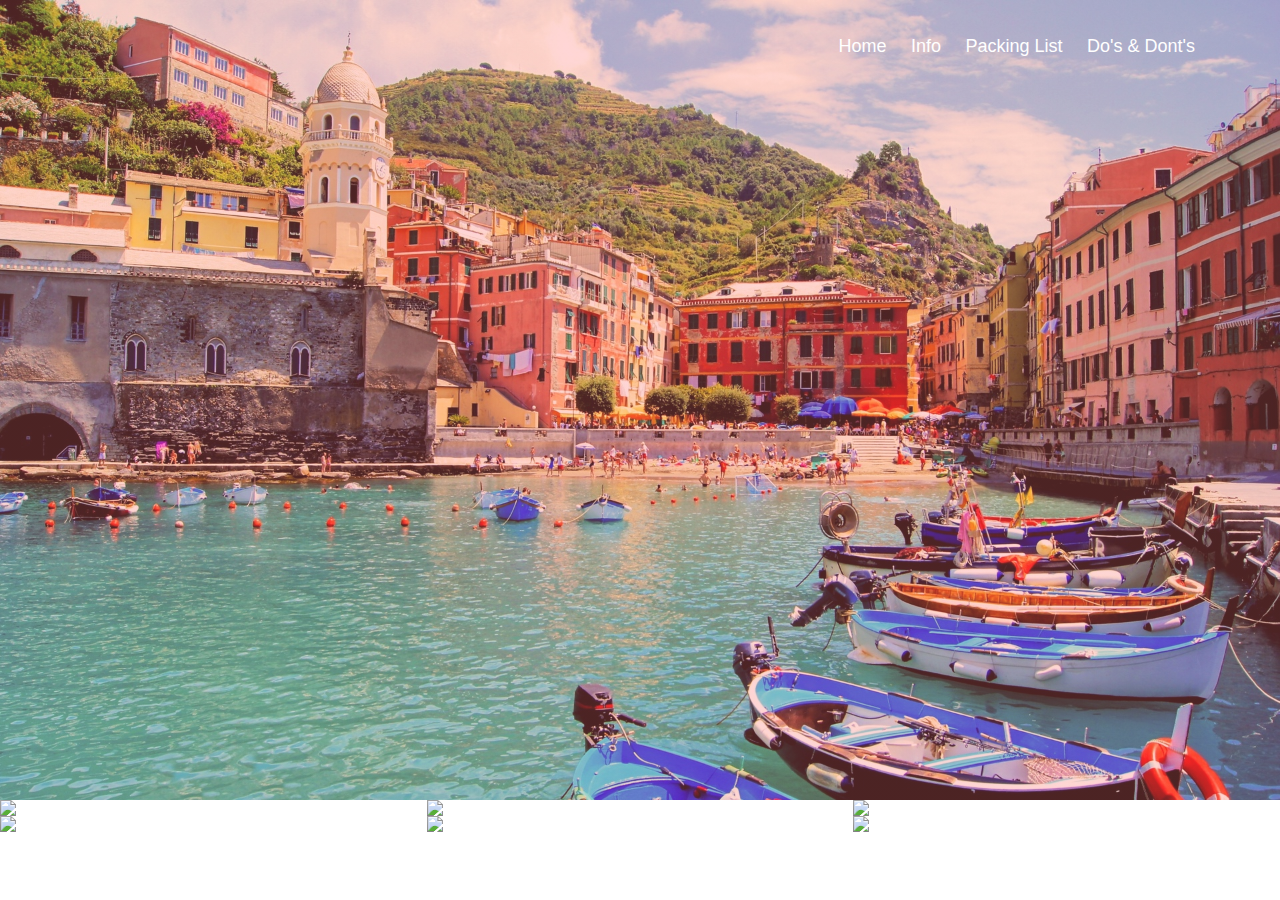
==== cinque.html @ adb58b80 "aaaaaa photo sizes suck" ====
<!DOCTYPE html>
<html lang="en">
  <head>
    <meta charset="utf-8">
    <meta name="viewport" content="width=device-width, initial-scale=1">
    <title>italy 2k19</title>
    <link href="https://fonts.googleapis.com/css?family=Poppins" rel="stylesheet"> 
    <link rel="stylesheet" href="css/styles-merged.css">
    <link rel="stylesheet" href="css/style.min.css">
    <link rel="stylesheet" href="css/custom.css">
  </head>
  <body>
  <body>

  <header role="banner" class="probootstrap-header">
    <div class="container-fluid">
        
        <a href="#" class="probootstrap-burger-menu visible-xs" ><i>Menu</i></a>
        <nav role="navigation" class="probootstrap-nav hidden-xs">
          <ul class="probootstrap-main-nav">
            <li><a href="index.html">Home</a></li>
            <li><a href="info.html" target="_blank">Info</a></li>
            <li><a href="packing.html" target="_blank">Packing List</a></li>
            <li><a href="#dodont">Do's & Dont's</a></li>
          </ul>
        </nav>
    </div>
  </header>

  <section class="probootstrap-intro" style="background-image: url(img/cinque/cinque.jpg);" data-stellar-background-ratio="0.5">
    <div class="container-fluid">
      <div class="row">
        <div class="col-md-7 probootstrap-intro-text">
          <h1 class="probootstrap-animate">CINQUE TERRE</h1>
          <div class="probootstrap-subtitle probootstrap-animate">
            <h2>A lovely and colorful collection of five seaside towns Spend 1 - 2 days here!</h2>
          
      </div>
    </div>

  </section>
  <section id="next-section">
    <div class="container-fluid">
      <div class="row probootstrap-gutter0">
        <div class="col-md-4 col-sm-6">
          <a href="" class="probootstrap-hover-overlay">
            <img src="img/cinque/sanmarco.jpg"  class="img-responsive">
            <div class="probootstrap-text-overlay">
              <h3>Piazza San Marco</h3>
            </div>
          </a>
        </div>

        <div class="col-md-4 col-sm-6">
          <a href="" class="probootstrap-hover-overlay">
            <img src="img/cinque/mark.jpg"  class="img-responsive">
            <div class="probootstrap-text-overlay">
              <h3>St. Mark's Basilica</h3>
            </div>
          </a>
        </div>

         <div class="col-md-4 col-sm-6">
          <a href="" class="probootstrap-hover-overlay">
            <img src="img/cinque/burano.jpg"  class="img-responsive">
            <div class="probootstrap-text-overlay">
              <h3>Burano & Murano</h3>  
            </div>
          </a>
        </div>

        <div class="col-md-4 col-sm-6">
          <a href="" class="probootstrap-hover-overlay">
            <img src="img/cinque/grandcanal.jpg"  class="img-responsive">
            <div class="probootstrap-text-overlay">
              <h3>Grand Canal</h3>
            </div>
          </a>
        </div>

          <div class="col-md-4 col-sm-6">
          <a href="" class="probootstrap-hover-overlay">
            <img src="img/cinque/grandcanal.jpg"  class="img-responsive">
            <div class="probootstrap-text-overlay">
              <h3>Grand Canal</h3>
            </div>
          </a>
        </div>

        <div class="col-md-4 col-sm-6">
          <a href="" class="probootstrap-hover-overlay">
            <img src="img/cinque/doge.jpg"  class="img-responsive">
            <div class="probootstrap-text-overlay">
              <h3>Doge's Palace</h3>   
            </div>
          </a>
        </div>


              
<!--             </div>
          </a>
        </div>
        <div class="col-md-4 col-sm-6">
          <a href="" class="probootstrap-hover-overlay">
            <img src="img/cinque/trevi.jpg"  class="img-responsive">
            <div class="probootstrap-text-overlay">
              <h3>Trevi Fountain</h3>
              
            </div>
          </a>
        </div> -->
<!-- 
        <div class="col-md-4 col-sm-6">
          <a href="" class="probootstrap-hover-overlay">
            <img src="img/cinque/vatican.jpg"  class="img-responsive">
            <div class="probootstrap-text-overlay">
              <h3>Vatican</h3>
 
              
            </div>
          </a>
        </div> -->

      </div>
    </div>
  </section>




  <script src="js/scripts.min.js"></script>
  <script src="js/main.min.js"></script>
  <script src="js/custom.js"></script>

  </body>
</html>
---- css/style.min.css ----
/*!==============================
 * Theme Name: Format
 * Theme URL: https://probootstrap.com/format-free-website-template-using-bootstrap-for-portfolio
 * Author: ProBootstrap.com
 * Author URL: https://probootstrap.com
 * License: Released for free under the Creative Commons Attribution 3.0 license (probootstrap.com/license)
 */@font-face{font-family:poppins;format("embedded-opentype"),url(../fonts/icomoon/icomoon.ttf?1z9v6x) format("truetype"),url(../fonts/icomoon/icomoon.woff?1z9v6x) format("woff"),url(../fonts/icomoon/icomoon.svg?1z9v6x#icomoon) format("svg");font-weight:400;font-style:normal}html{overflow-x:hidden;font-size:1em}body{background:#fff;font-size:16px;font-weight:300;font-family:Rubik,sans-serif;line-height:1.8;color:#7e8890}::selection{background:#000;color:#fff}::-moz-selection{background:#000;color:#fff}.heading-with-icon,.probootstrap-product-tour h5,h1,h2,h3,h4{color:#374252;font-family:Rubik,sans-serif;margin:1.414em 0 .5em;font-weight:inherit;line-height:1.2}h1{margin-top:0;font-size:1.602em}.heading-with-icon,h2{font-size:1.424em}h3{font-size:1.266em}.probootstrap-product-tour h5,h4{font-size:1.125em}.font_small,small{font-size:.889em}ol,p,ul{margin-bottom:1.3em}a{-webkit-transition:.3s all;transition:.3s all;color:#ff7676}a:active,a:focus,a:hover{color:#000;text-decoration:none}.probootstrap-header{padding-top:30px;width:100%;z-index:4;position:absolute}.probootstrap-feature-first{position:relative;background:#ecedee}.probootstrap-logo{float:left;color:#fff;padding-left:60px;font-size:20px;display:block;text-transform:uppercase;font-weight:500}.probootstrap-logo:active,.probootstrap-logo:focus,.probootstrap-logo:hover{color:#fff}@media screen and (max-width:768px){.probootstrap-logo{padding-left:0}}.probootstrap-nav{padding-right:60px;float:right}.probootstrap-mobile-menu-active .probootstrap-nav{position:fixed;display:block!important;overflow-y:auto;top:0;right:0;bottom:0;z-index:9991100;height:100vh;width:300px;background:#000;padding:40px;-webkit-transition:.3s all ease-out;transition:.3s all ease-out;-webkit-transform:translateX(300px);transform:translateX(300px)}.probootstrap-mobile-menu-active .probootstrap-nav .extra-text{display:block;float:left;clear:both;margin-top:30px;color:#fff}.probootstrap-mobile-menu-active .probootstrap-nav .extra-text .social-buttons{padding:0;margin:0 0 20px}.probootstrap-mobile-menu-active .probootstrap-nav .extra-text .social-buttons li{display:inline-block;zoom:1;padding:0;margin:0}.probootstrap-mobile-menu-active .probootstrap-nav .extra-text .social-buttons li a{color:#fff;padding:10px}.probootstrap-mobile-menu-active .probootstrap-nav .extra-text .social-buttons li:first-child a{padding-left:0}.probootstrap-mobile-menu-active .probootstrap-nav .extra-text h5{text-transform:uppercase;letter-spacing:.1em;color:rgba(255,255,255,.5)}.probootstrap-mobile-menu-active.show .probootstrap-nav{-webkit-transform:translateX(0);transform:translateX(0)}.probootstrap-main-nav{float:right;margin:0;padding:0}.probootstrap-mobile-menu-active .probootstrap-main-nav{float:left;margin-top:40px;width:100%}.probootstrap-main-nav li{margin:0;padding:0 10px;list-style:none;display:inline;font-size:18px}.probootstrap-mobile-menu-active .probootstrap-main-nav li{margin-bottom:10px;display:block}.probootstrap-main-nav li a{padding:10px 0;color:#fff;border-bottom:2px solid transparent}.probootstrap-main-nav li a:hover,.probootstrap-main-nav li.active a,.probootstrap-main-nav li.active a:hover{border-bottom:2px solid #fff}.probootstrap-mobile-menu-active .probootstrap-main-nav li a{margin-bottom:10px;padding:5px 0;display:block}.probootstrap-main-nav li.probootstrap-cta{margin-left:20px}.probootstrap-main-nav li.probootstrap-cta a{border:2px solid #fff;padding-right:20px;padding-left:20px;border-radius:4px}.probootstrap-main-nav li.probootstrap-cta a:hover{background:#fff;color:#ff7676}.probootstrap-mobile-menu-active .probootstrap-main-nav li.probootstrap-cta{margin-left:0;margin-top:20px}.probootstrap-mobile-menu-active .probootstrap-main-nav li.probootstrap-cta a{padding-top:2px;padding-bottom:2px}.mobile-menu-overlay{z-index:1099;position:fixed;top:0;bottom:0;left:0;right:0;width:100vw;height:100vh;background:rgba(0,0,0,.3);opacity:0;visibility:hidden;-webkit-transition:.3s all ease-out;transition:.3s all ease-out}.probootstrap-mobile-menu-active.show .mobile-menu-overlay{opacity:1;visibility:visible}.probootstrap-intro{background-size:cover;background-repeat:no-repeat;position:relative;top:0;height:800px;overflow:hidden}.probootstrap-intro .probootstrap-scroll-down{position:absolute;z-index:1;left:50%;-webkit-transform:translateX(-50%);transform:translateX(-50%);-webkit-transition:.9s all ease-out;transition:.9s all ease-out;bottom:20px;color:#fff;opacity:1;visibility:visible}.probootstrap-intro .probootstrap-scroll-down.probootstrap-sleep{bottom:-50px;opacity:0;visibility:hidden}.probootstrap-intro .probootstrap-intro-text{margin-top:200px;padding-left:60px;padding-right:60px}.probootstrap-intro:before{z-index:1;position:absolute;top:0;left:0;right:0;bottom:0;content:"";background:#f54ea2;background:-webkit-gradient(linear,left top,right top,from(#f54ea2),to(#ff7676));
 background:linear-gradient(to right,#f54ea2 0,#ff7676 0%);filter:progid:DXImageTransform.Microsoft.gradient( startColorstr=$firstcolor, endColorstr=$secondcolor, GradientType=1 );opacity:.3}
 .probootstrap-intro>.container,.probootstrap-intro>.container-fluid{position:relative;z-index:3}.probootstrap-intro h1{font-size:67px;color:#fff;font-weight:300;line-height:1.15}@media screen and (max-width:768px){.probootstrap-intro .probootstrap-intro-text{height:inherit!important;margin-top:inherit!important;padding-left:15px;padding-right:15px}.probootstrap-intro{height:inherit!important;padding:7em 0}.probootstrap-intro h1{font-size:36px}}.probootstrap-intro .probootstrap-subtitle{max-width:700px}.probootstrap-intro .probootstrap-subtitle .heading-with-icon,.probootstrap-intro .probootstrap-subtitle h2{line-height:1.55;color:rgba(255,255,255,.9);font-weight:300}.probootstrap-intro .probootstrap-subtitle .heading-with-icon a,.probootstrap-intro .probootstrap-subtitle h2 a{color:#fff}.probootstrap-intro .probootstrap-subtitle .heading-with-icon a:hover,.probootstrap-intro .probootstrap-subtitle h2 a:hover{color:rgba(255,255,255,.7)}.probootstrap-intro .watch-intro{font-size:23px;font-weight:300;color:#fff}.probootstrap-intro .watch-intro a{color:#fff}.probootstrap-intro .watch-intro a i{position:relative;top:2px;-webkit-transition:.3s all;transition:.3s all}.probootstrap-intro .watch-intro a:hover i{margin-left:20px}.probootstrap-burger-menu{display:inline-block;width:18px;height:18px;cursor:pointer;text-decoration:none}.probootstrap-burger-menu i{position:relative;display:inline-block;width:18px;height:2px;color:#fff;font:700 14px/.4 Helvetica,arial;text-transform:uppercase;text-indent:-55px;background:#fff;-webkit-transition:all .2s ease-out;transition:all .2s ease-out}.probootstrap-burger-menu i::after,.probootstrap-burger-menu i::before{content:'';width:18px;height:2px;background:#fff;position:absolute;left:0;-webkit-transition:all .2s ease-out;transition:all .2s ease-out}.probootstrap-burger-menu i::before{top:-7px}.probootstrap-burger-menu i::after{bottom:-7px}.probootstrap-burger-menu:hover i::before{top:-10px}.probootstrap-burger-menu:hover i::after{bottom:-10px}.probootstrap-burger-menu.active i{background:0 0}.probootstrap-burger-menu.active i::before{top:0;-webkit-transform:rotateZ(45deg);transform:rotateZ(45deg)}.probootstrap-burger-menu.active i::after{bottom:0;-webkit-transform:rotateZ(-45deg);transform:rotateZ(-45deg)}.probootstrap-burger-menu{position:absolute;top:30px;right:20px}.btn{border:none;border-radius:4px;font-size:18px;padding:10px 30px}.btn:active{-webkit-transition:.2s all;transition:.2s all;-webkit-transform:scale(.95);transform:scale(.95);-webkit-box-shadow:none;box-shadow:none}.btn.btn-lg{line-height:1.5;padding-top:20px;padding-bottom:20px}.btn.btn-primary{border:1px solid #ff7676;background:#ff7676;color:#fff}.btn.btn-primary:active,.btn.btn-primary:focus,.btn.btn-primary:hover{background:#000;color:#fff;border:1px solid #000}.btn.btn-primary:active,.btn.btn-primary:focus{outline:0;border:1px solid #000}.btn.btn-ghost{background:0 0;border:1px solid #ff7676;color:#ff7676}.btn.btn-ghost:hover{background:#ff7676;color:#fff}.btn.btn-ghost:active,.btn.btn-ghost:focus{outline:0;background:0 0;color:#ff7676;border:1px solid #ff7676}.btn.btn-ghost.btn-ghost-white{background:0 0;border:1px solid #fff;color:#fff}.btn.btn-ghost.btn-ghost-white:hover{background:#fff;color:#ff7676}.btn.btn-ghost.btn-ghost-white:active,.btn.btn-ghost.btn-ghost-white:focus{outline:0;background:#fff;color:#ff7676;border:1px solid #fff}.btn.btn-black,.btn.btn-black:active,.btn.btn-black:focus,.btn.btn-black:hover{background:#000;border:1px solid #000;color:#fff}.btn.btn-black:active,.btn.btn-black:focus{outline:0}.probootstrap-section{padding:7em 0;position:relative;z-index:2}.probootstrap-section.probootstrap-section-sm{padding:3em 0}.probootstrap-section.probootstrap-border-top{border-top:1px solid rgba(0,0,0,.1)}.probootstrap-section.probootstrap-border-bottom{border-bottom:1px solid rgba(0,0,0,.1)}.probootstrap-section>.container.probootstrap-border-top{padding-top:50px;border-top:1px solid rgba(0,0,0,.1)}.probootstrap-section.probootstrap-section-colored,.probootstrap-section.probootstrap-section-dark{background:#f54ea2;background:-webkit-gradient(linear,left top,right top,from(#f54ea2),to(#ff7676));background:linear-gradient(to right,#f54ea2 0,#ff7676 100%);filter:progid:DXImageTransform.Microsoft.gradient( startColorstr=$firstcolor, endColorstr=$secondcolor, GradientType=1 )}.probootstrap-section.probootstrap-section-colored .section-heading .heading-with-icon,.probootstrap-section.probootstrap-section-colored .section-heading h2,.probootstrap-section.probootstrap-section-dark .section-heading .heading-with-icon,.probootstrap-section.probootstrap-section-dark .section-heading h2{color:#fff}.probootstrap-section.probootstrap-section-colored .section-heading p,.probootstrap-section.probootstrap-section-dark .section-heading p{color:rgba(255,255,255,.6)}.probootstrap-section.probootstrap-section-colored .heading-with-icon,.probootstrap-section.probootstrap-section-colored .heading-with-icon i,.probootstrap-section.probootstrap-section-dark .heading-with-icon,.probootstrap-section.probootstrap-section-dark .heading-with-icon i{color:#ff7676}.probootstrap-section.probootstrap-section-colored p,.probootstrap-section.probootstrap-section-dark p{color:#fff}.probootstrap-section.probootstrap-section-dark{background:#f5f5f5;color:#000}.probootstrap-section.probootstrap-section-dark .section-heading .heading-with-icon,.probootstrap-section.probootstrap-section-dark .section-heading h2{color:#000}.probootstrap-section.probootstrap-section-dark .section-heading p,.probootstrap-section.probootstrap-section-dark p{color:rgba(0,0,0,.6)}.probootstrap-section.probootstrap-bg-white{background:#fff}@media screen and (max-width:768px){.probootstrap-section{padding:3em 0}}.probootstrap-section.probootstrap-bg{background-size:cover;background-repeat:no-repeat}.probootstrap-section.probootstrap-bg:before{position:absolute;content:"";background:rgba(0,0,0,.4);top:0;left:0;right:0;bottom:0}.probootstrap-product-tour h5{color:#ff7676;margin-bottom:0}.probootstrap-half{display:-webkit-box;display:-ms-flexbox;display:flex;-ms-flex-wrap:wrap;flex-wrap:wrap}.probootstrap-half .image,.probootstrap-half .text{width:50%}.probootstrap-half .image{overflow:hidden;position:relative}.probootstrap-half .image .image-bg{position:absolute;left:50%;top:50%;-webkit-transform:translateY(-50%) translateX(-50%);transform:translateY(-50%) translateX(-50%)}.probootstrap-half .image .image-bg img{min-width:100%;min-height:100%}.probootstrap-half .text{padding:100px;background:#1a1919}@media screen and (max-width:1000px){.probootstrap-half .image{width:100%;height:200px}.probootstrap-half .text{width:100%;padding:30px 15px;float:left}}.probootstrap-half .text h3{color:#fff;line-height:30px;font-size:30px;margin-bottom:30px;text-transform:uppercase;font-weight:700}@media screen and (max-width:768px){.probootstrap-half .text h3{font-size:24px;line-height:24px}}.probootstrap-half .text p{font-size:18px;color:rgba(255,255,255,.5);line-height:1.5}.section-heading .heading-with-icon,.section-heading h2{font-size:2.074em;font-weight:300}.lead{font-size:1.125em;line-height:1.65}.probootstrap-footer{padding:7em 0 2em;background:#fff;position:relative}.probootstrap-footer .probootstrap-copyright{padding:3em 0;margin-top:20px;background:#1a1919}.probootstrap-footer .probootstrap-copyright p{line-height:20px}.probootstrap-footer .probootstrap-copyright p .icon{position:relative;top:2px}.probootstrap-footer .probootstrap-copyright p:last-child{margin-bottom:0}.probootstrap-footer .probootstrap-footer-widget{float:left;width:100%;margin-bottom:30px}.probootstrap-footer .probootstrap-footer-widget h3{margin-bottom:30px}.probootstrap-footer .probootstrap-back-to-top{text-align:right}@media screen and (max-width:768px){.probootstrap-footer{padding:3em 0}.probootstrap-footer .probootstrap-copyright{margin-top:0}.probootstrap-footer .probootstrap-back-to-top{text-align:left;margin-top:30px}}.probootstrap-hover-overlay{position:relative;display:block;overflow:hidden;-webkit-transition:.7s all ease-out;transition:.7s all ease-out}.probootstrap-hover-overlay img{position:relative;z-index:1;-webkit-transition:.3s all ease-out;transition:.3s all ease-out}.probootstrap-hover-overlay:before{-webkit-transition:.3s all ease-out;transition:.3s all ease-out;content:"";top:0;left:0;right:0;bottom:0;position:absolute;background:rgba(0,0,0,.5);opacity:0;visibility:hidden;z-index:2}.probootstrap-hover-overlay .probootstrap-text-overlay{position:absolute;z-index:20;left:-20px;bottom:20px;-webkit-transition:.4s all ease-out;transition:.4s all ease-out;opacity:0;visibility:hidden}.probootstrap-hover-overlay .probootstrap-text-overlay h3{color:#fff;margin-bottom:0}.probootstrap-hover-overlay .probootstrap-text-overlay p{color:rgba(255,255,255,.8);font-size:12px}.probootstrap-hover-overlay .probootstrap-text-overlay p:last-child{margin-bottom:0}.probootstrap-hover-overlay:hover:before{opacity:1;visibility:visible}.probootstrap-hover-overlay:hover .probootstrap-text-overlay{left:20px;opacity:1;visibility:visible}.probootstrap-hover-overlay:hover img{-webkit-transform:scale(1.1);transform:scale(1.1)}.rate{font-size:12px;color:#7bc74d!important}.rate i{display:inline-block;zoom:1;margin-right:4px;margin-bottom:4px}.like{font-size:14px;color:#999!important}.probootstrap-block-image{background:#fff;margin-bottom:30px}.probootstrap-block-image figure img{max-width:100%}.probootstrap-block-image .text{padding:20px;-webkit-box-shadow:0 2px 20px 0 rgba(0,0,0,.1);box-shadow:0 2px 20px 0 rgba(0,0,0,.1)}.probootstrap-block-image .text .date{display:block;color:#999;font-size:12px;letter-spacing:.2em;font-weight:500;text-transform:uppercase}.probootstrap-block-image .text h3{margin:0 0 10px;font-size:20px}.probootstrap-block-image .text h3 a{color:#000}.probootstrap-block-image .text h3 a:hover{color:#ff7676}.probootstrap-block-image .text p.dark{color:#999}.probootstrap-block-image .text p:last-child{margin-bottom:0}.probootstrap-blog-list,.probootstrap-product-list{padding:0;margin:0}.probootstrap-blog-list li,.probootstrap-product-list li{padding:0;margin:0;list-style:none}.probootstrap-blog-list li a,.probootstrap-product-list li a{display:block;color:#7e8890}.probootstrap-blog-list li a .text,.probootstrap-blog-list li a figure,.probootstrap-product-list li a .text,.probootstrap-product-list li a figure{display:table-cell;vertical-align:top}.probootstrap-blog-list li a .text img,.probootstrap-blog-list li a figure img,.probootstrap-product-list li a .text img,.probootstrap-product-list li a figure img{border-radius:4px}.probootstrap-blog-list li a figure,.probootstrap-product-list li a figure{width:70px}.probootstrap-blog-list li a .text,.probootstrap-product-list li a .text{padding-left:20px}.probootstrap-blog-list li a .text .probootstrap-product-tour h5,.probootstrap-blog-list li a .text h4,.probootstrap-product-list li a .text .probootstrap-product-tour h5,.probootstrap-product-list li a .text h4,.probootstrap-product-tour .probootstrap-blog-list li a .text h5,.probootstrap-product-tour .probootstrap-product-list li a .text h5{margin:0 0 5px}.probootstrap-blog-list li a .text p,.probootstrap-product-list li a .text p{line-height:1.45}.probootstrap-quote{padding-left:0;border-left:none;font-size:inherit;font-style:italic}.probootstrap-quote .probootstrap-quote-logo{margin-bottom:20px}.probootstrap-quote .probootstrap-quote-logo.uber{width:50px}.probootstrap-quote .probootstrap-quote-logo.facebook{width:80px}.probootstrap-quote .probootstrap-quote-logo.twitter{width:25px}.probootstrap-quote .probootstrap-quote-author img{height:40px;border-radius:50%;margin-right:20px}.link-with-icon{color:#ff7676}.link-with-icon i{position:relative;top:2px;opacity:0;visibility:hidden;-webkit-transition:.3s all;transition:.3s all;left:-20px}.link-with-icon:focus,.link-with-icon:hover{color:#ff4343}.link-with-icon:focus i,.link-with-icon:hover i{position:relative;top:2px;left:0;opacity:1;visibility:visible}.probootstrap-pricing-wrap{position:relative}.probootstrap-pricing{background:#fff;float:left;width:100%;padding:20px;text-align:center;position:relative;z-index:2;-webkit-box-shadow:18px 17px 104px -24px rgba(0,0,0,.1);box-shadow:18px 17px 104px -24px rgba(0,0,0,.1)}@media screen and (max-width:992px){.probootstrap-pricing{margin-top:0!important;margin-bottom:30px}}.probootstrap-pricing.popular{z-index:10;margin-top:-5px;padding-top:10px}@media screen and (max-width:992px){.probootstrap-pricing.popular{margin-top:0!important}}.probootstrap-pricing h3{text-transform:uppercase;letter-spacing:.1em;margin-bottom:50px}.probootstrap-pricing h3>span{margin-top:10px;display:block;letter-spacing:normal;color:#ff7676;font-size:14px;text-transform:uppercase}.probootstrap-pricing .probootstrap-price-wrap{margin-bottom:50px}.probootstrap-pricing .probootstrap-price-wrap .probootstrap-price{font-size:50px;color:#ff7676;font-weight:100;line-height:1.2;display:block}.probootstrap-form .form-note-link,.probootstrap-form label{font-weight:400}.probootstrap-pricing .probootstrap-price-wrap .probootstrap-price-per-month{font-size:13px}.probootstrap-pricing ul{padding:0 30px;margin:0 0 50px}@media screen and (max-width:480px){.probootstrap-pricing ul{padding:0 10px}}.probootstrap-pricing ul li{padding:0;margin:0 0 20px;line-height:24px;list-style:none}.heading-with-icon{margin-bottom:1.5em}.heading-with-icon>i,.heading-with-icon>span{display:table-cell;vertical-align:top}.heading-with-icon i{color:#ff7676;font-size:30px;position:relative;margin-right:20px;margin-bottom:10px;top:0;width:45px;display:inltial}.probootstrap-box{background:#fff;padding:2em;margin-bottom:1.5em;-webkit-box-shadow:18px 17px 104px -24px rgba(0,0,0,.1);box-shadow:18px 17px 104px -24px rgba(0,0,0,.1)}.probootstrap-box .icon i{font-size:50px;color:#ff7676}.probootstrap-box ul{padding:0;margin:0 0 0 10px}.probootstrap-box ul li{list-style:none;padding:0;margin:0 0 10px;position:relative}.probootstrap-absolute{position:absolute;width:100%}@media screen and (max-width:992px){.probootstrap-absolute{position:relative}}.shadow-left{-webkit-box-shadow:-19px 12px 104px -24px rgba(0,0,0,.15);box-shadow:-19px 12px 104px -24px rgba(0,0,0,.15)}.progress{background-color:#e6e5e5;height:7px;margin:0 0 10px;overflow:visible;border-radius:10px;position:relative;-webkit-box-shadow:none;box-shadow:none}.progress-bar{border:none;background-color:#ff7676;border-radius:10px;-webkit-box-shadow:none;box-shadow:none;position:relative}.progress-bar>span{background:#ff7676;padding:2px 4px;font-size:10px;position:absolute;right:0;top:-32px;color:#fff}.progress-bar>span:before{content:"";width:0;height:0;border-left:5px solid transparent;border-right:5px solid transparent;border-top:7px solid #ff7676;position:absolute;bottom:-7px;left:50%;-webkit-transform:translateX(-50%);transform:translateX(-50%)}.probootstrap-footer-social{padding:0;margin:0}.probootstrap-footer-social li{display:inline;padding:0;margin:0;list-style:none}.probootstrap-footer-social li a{padding:10px;font-size:22px}.probootstrap-footer-social li:first-child>a{padding-left:0}.nav-pills.probootstrap-center,.nav-tabs.probootstrap-center{text-align:center}.nav-pills.probootstrap-center>li,.nav-tabs.probootstrap-center>li{float:none;display:inline-block;zoom:1}.nav-pills.probootstrap-tabs>li>a,.nav-tabs.probootstrap-tabs>li>a{border-radius:0;padding:20px 30px;background:#ff7676;color:#fff;font-size:16px;border:none!important}@media screen and (max-width:480px){.nav-pills.probootstrap-center>li,.nav-pills.probootstrap-tabs>li>a,.nav-tabs.probootstrap-center>li,.nav-tabs.probootstrap-tabs>li>a{width:100%;display:block}}.nav-pills.probootstrap-tabs>li>a:hover,.nav-tabs.probootstrap-tabs>li>a:hover{background:#ff5d5d}.nav-pills.probootstrap-tabs>li>a:active,.nav-pills.probootstrap-tabs>li>a:focus,.nav-tabs.probootstrap-tabs>li>a:active,.nav-tabs.probootstrap-tabs>li>a:focus{outline:0}.nav-pills.probootstrap-tabs>li.active>a,.nav-tabs.probootstrap-tabs>li.active>a{background:#fff;color:#000}.nav-pills.probootstrap-tabs.no-border,.nav-tabs.probootstrap-tabs.no-border{border-bottom:none}.probootstrap-tab-style-1{position:absolute;bottom:1px;width:100%}@media screen and (max-width:768px){.probootstrap-tab-section{padding-bottom:0!important}.probootstrap-tab-style-1{position:relative}}.service{margin-bottom:30px;float:left;width:100%;padding:40px;border:1px solid rgba(0,0,0,.1)}.service .icon{display:block;margin-bottom:30px}.service .icon i{font-size:40px;color:#ff7676}.service h3{font-size:22px;margin-bottom:20px}.service p{font-size:15px}.service.left-icon{padding:0;border:none;margin-bottom:20px!important}.service.left-icon .icon,.service.left-icon .text{display:table-cell;vertical-align:top}.service.left-icon .icon{width:70px;position:relative;top:20px}.service.left-icon .icon i{font-size:40px}.service.left-icon .text{display:table-cell}.service.left-icon h3{font-size:22px;margin-bottom:0}.service.left-icon p{font-size:14px}.service.left-icon p:last-child{margin-bottom:0}.service.hover_service{-webkit-transition:.3s all;transition:.3s all}.service.hover_service:focus,.service.hover_service:hover{-webkit-box-shadow:0 2px 20px 0 rgba(0,0,0,.1);box-shadow:0 2px 20px 0 rgba(0,0,0,.1);border:1px solid transparent}.probootstrap-form{margin-bottom:50px}.probootstrap-form.probootstrap-form-box{background:#fff;padding:60px;-webkit-box-shadow:18px 17px 104px -24px rgba(0,0,0,.1);box-shadow:18px 17px 104px -24px rgba(0,0,0,.1)}@media screen and (max-width:768px){.probootstrap-form.probootstrap-form-box{padding:20px}}.probootstrap-form .form-note-link a{color:#bfbfbf}.probootstrap-form .form-note-link a:active,.probootstrap-form .form-note-link a:focus,.probootstrap-form .form-note-link a:hover{color:#404040}.probootstrap-form .form-control{height:46px;-webkit-box-shadow:none;box-shadow:none;font-size:16px;-webkit-appearance:none;-moz-appearance:none;appearance:none;border:2px solid #e6e5e5;background:#f2f2f2}.probootstrap-form .form-control:active,.probootstrap-form .form-control:focus{-webkit-box-shadow:none;box-shadow:none;border-color:#ff7676;background:#fff}.probootstrap-form textarea.form-control{height:inherit;resize:vertical}.probootstrap-animate{opacity:0;visibility:hidden}.probootstrap-contact-info,.with-icon{padding:0;margin:0 0 30px}.probootstrap-contact-info li,.with-icon li{padding:0;margin:20px 0 15px;list-style:none;line-height:24px;display:table}.probootstrap-contact-info li>i,.probootstrap-contact-info li>span,.with-icon li>i,.with-icon li>span{vertical-align:top;display:table-cell}.probootstrap-contact-info li>i,.with-icon li>i{font-size:20px;position:relative;top:4px;width:30px}.with-icon li i{top:4px;font-size:15px}.with-icon.colored i{color:#ff7676}.flexslider,.flexslider .slides>li,.slider-height{height:800px}.flexslider{position:relative;z-index:2;background:0 0;border:none;margin:0}.flexslider .slides>li{background-size:cover;background-position:center center;background-repeat:none}.flexslider .slides>li.overlay:before{content:"";background:rgba(0,0,0,.3);position:absolute;top:0;left:0;right:0;bottom:0}.flexslider .flex-control-paging{position:absolute;bottom:30px;z-index:20}@media screen and (max-width:480px){.flexslider,.flexslider .slides>li,.slider-height{height:400px}.flexslider .flex-direction-nav{display:none}}.flexslider .flex-direction-nav a{text-decoration:none;display:block;width:30px;height:30px;position:absolute;top:50%;-webkit-transform:translateY(-50%);transform:translateY(-50%);z-index:10;overflow:hidden;opacity:0;cursor:pointer;color:rgba(0,0,0,.8);text-shadow:1px 1px 0 rgba(255,255,255,.3);-webkit-transition:all .3s ease-in-out;transition:all .3s ease-in-out;background:rgba(0,0,0,.8);border-radius:0;padding:30px}.flexslider .flex-direction-nav a:before{font-family:icomoon;speak:none;font-style:normal;font-weight:400;font-variant:normal;text-transform:none;line-height:1;-webkit-font-smoothing:antialiased;-moz-osx-font-smoothing:grayscale;position:absolute;content:"\e929";-webkit-transition:.3s all;transition:.3s all;font-size:30px;display:inline-block;color:rgba(255,255,255,.8);left:50%;top:50%;-webkit-transform:translate(-50%,-50%);transform:translate(-50%,-50%)}.flexslider .flex-direction-nav a.flex-next:before{content:"\e92a";left:50%;top:50%;-webkit-transform:translate(-50%,-50%);transform:translate(-50%,-50%)}.flex-direction-nav .flex-prev{left:0}.flex-direction-nav .flex-next{right:0;text-align:right}.flexslider:hover .flex-direction-nav .flex-prev{opacity:.7;left:0}.flexslider:hover .flex-direction-nav .flex-prev:hover{opacity:1}.flexslider:hover .flex-direction-nav .flex-next{opacity:.7;right:0}.flex-control-paging li a{width:30px;height:7px;display:block;background:rgba(255,255,255,.2);cursor:pointer;text-indent:-9999px;-webkit-box-shadow:none;-o-box-shadow:none;box-shadow:none;-webkit-transition:.3s all;transition:.3s all}.flex-control-paging li a:hover{background:#333;background:rgba(255,255,255,.7)}.flex-control-paging li a.flex-active{background:#fff;cursor:default}.owl-carousel{margin-bottom:100px}.owl-carousel.border-rounded .item{border:1px solid rgba(0,0,0,.1);border-radius:4px;overflow:hidden}.owl-carousel .owl-controls,.owl-carousel-posts .owl-controls{margin-top:0}.owl-carousel .owl-controls .owl-nav .owl-next,.owl-carousel .owl-controls .owl-nav .owl-prev,.owl-carousel-posts .owl-controls .owl-nav .owl-next,.owl-carousel-posts .owl-controls .owl-nav .owl-prev{top:50%;-webkit-transform:translateY(-50%);transform:translateY(-50%);z-index:9999;position:absolute;-webkit-transition:.2s all;transition:.2s all}.owl-carousel-posts .owl-controls .owl-nav .owl-next,.owl-carousel-posts .owl-controls .owl-nav .owl-prev{top:24%}.owl-carousel .owl-controls .owl-nav .owl-next,.owl-carousel-posts .owl-controls .owl-nav .owl-next{right:20px}.owl-carousel .owl-controls .owl-nav .owl-prev,.owl-carousel-posts .owl-controls .owl-nav .owl-prev{left:20px}.owl-carousel-fullwidth .owl-controls .owl-nav .owl-next i,.owl-carousel-fullwidth .owl-controls .owl-nav .owl-next:hover i,.owl-carousel-fullwidth .owl-controls .owl-nav .owl-prev i,.owl-carousel-fullwidth .owl-controls .owl-nav .owl-prev:hover i,.owl-carousel-posts .owl-controls .owl-nav .owl-next i,.owl-carousel-posts .owl-controls .owl-nav .owl-next:hover i,.owl-carousel-posts .owl-controls .owl-nav .owl-prev i,.owl-carousel-posts .owl-controls .owl-nav .owl-prev:hover i{color:#000}.owl-carousel-fullwidth.fh5co-light-arrow .owl-controls .owl-nav .owl-next i,.owl-carousel-fullwidth.fh5co-light-arrow .owl-controls .owl-nav .owl-next:hover i,.owl-carousel-fullwidth.fh5co-light-arrow .owl-controls .owl-nav .owl-prev i,.owl-carousel-fullwidth.fh5co-light-arrow .owl-controls .owl-nav .owl-prev:hover i{color:#fff}.owl-theme .owl-controls .owl-nav [class*=owl-]{background:0 0!important}.owl-theme .owl-controls .owl-nav [class*=owl-] i{font-size:24px;background:rgba(0,0,0,.7)!important;padding:12px;-webkit-transition:.5s all;transition:.5s all}.mfp-no-margins .mfp-container,.mfp-no-margins img.mfp-img{padding:0}.owl-theme .owl-controls .owl-nav [class*=owl-]:focus i,.owl-theme .owl-controls .owl-nav [class*=owl-]:hover i{background:rgba(0,0,0,.7)!important}.owl-theme .owl-dots{position:absolute;bottom:-30px;width:100%;text-align:center}.owl-carousel-fullwidth.owl-theme .owl-dots,.owl-work.owl-theme .owl-dots{bottom:-30px;margin-bottom:-2.5em}.owl-theme .owl-dots .owl-dot span{width:8px;height:8px;background:rgba(0,0,0,.2);-webkit-transition:.2s all;transition:.2s all;border:2px solid transparent}.owl-theme .owl-dots .owl-dot span:hover{background:0 0;border:2px solid rgba(0,0,0,.2)}.owl-theme .owl-dots .owl-dot.active span,.owl-theme .owl-dots .owl-dot:hover span{background:0 0;border:2px solid #000}.probootstrap-testimonial:before{background:rgba(0,0,0,.7)!important}.probootstrap-testimonial .section-heading p{color:rgba(255,255,255,.9)!important}.probootstrap-testimonial .owl-theme .owl-dots .owl-dot span{background:rgba(255,255,255,.2)}.probootstrap-testimonial .owl-theme .owl-dots .owl-dot span:hover{background:0 0;border:2px solid rgba(255,255,255,.2)}.probootstrap-testimonial .owl-theme .owl-dots .owl-dot.active span,.probootstrap-testimonial .owl-theme .owl-dots .owl-dot:hover span{background:0 0;border:2px solid #fff}.mfp-fade.mfp-bg{opacity:0;-webkit-transition:all .15s ease-out;transition:all .15s ease-out}.mfp-fade.mfp-bg.mfp-ready{opacity:.8}.mfp-fade.mfp-bg.mfp-removing{opacity:0}.mfp-fade.mfp-wrap .mfp-content{opacity:0;-webkit-transition:all .15s ease-out;transition:all .15s ease-out}.mfp-fade.mfp-wrap.mfp-ready .mfp-content{opacity:1}.mfp-fade.mfp-wrap.mfp-removing .mfp-content{opacity:0}.image-link{cursor:-webkit-zoom-in;cursor:zoom-in}.mfp-with-zoom .mfp-container,.mfp-with-zoom.mfp-bg{opacity:0;-webkit-backface-visibility:hidden;-webkit-transition:all .3s ease-out;transition:all .3s ease-out}.mfp-with-zoom.mfp-ready .mfp-container{opacity:1}.mfp-with-zoom.mfp-ready.mfp-bg{opacity:.8}.mfp-with-zoom.mfp-removing .mfp-container,.mfp-with-zoom.mfp-removing.mfp-bg{opacity:0}.mfp-no-margins .mfp-figure:after{top:0;bottom:0}.mfp-title{text-align:center;padding:6px 0}.image-source-link{color:#DDD}.probootstrap-gutter0>div[class*=col-]{padding-right:0;padding-left:0}@media screen and (max-width:480px){.probootstrap-gutter0>div[class*=col-]{padding-right:0;padding-left:0}.probootstrap-gutter10>div[class*=col-]{padding-right:5px;padding-left:5px}}.probootstrap-gutter10>div[class*=col-]{padding-right:5px;padding-left:5px}.probootstrap-gutter40>div[class*=col-]{padding-right:20px;padding-left:20px}@media screen and (max-width:480px){.probootstrap-gutter40>div[class*=col-]{padding-right:15px;padding-left:15px}}.probootstrap-gutter60>div[class*=col-]{padding-right:30px;padding-left:30px}.mb0{margin-bottom:0!important}.mb10{margin-bottom:10px!important}.mb20{margin-bottom:20px!important}.mb30{margin-bottom:30px!important}.mb40{margin-bottom:40px!important}.mb50{margin-bottom:50px!important}.mb60{margin-bottom:60px!important}.mb70{margin-bottom:70px!important}.mb80{margin-bottom:80px!important}.mb90{margin-bottom:90px!important}.mb100{margin-bottom:100px!important}.mt0{margin-top:0!important}.mt10{margin-top:10px!important}.mt20{margin-top:20px!important}.mt30{margin-top:30px!important}.mt40{margin-top:40px!important}.mt50{margin-top:50px!important}.mt60{margin-top:60px!important}.mt70{margin-top:70px!important}.mt80{margin-top:80px!important}.mt90{margin-top:90px!important}.mt100{margin-top:100px!important}.pb0{padding-bottom:0!important}.probootstrap-black-color{color:#000!important}.probootstrap-primary-color{color:#ff7676!important}.probootstrap-secondary-color{color:#f54ea2!important}@media screen and (max-width:768px){.owl-theme .owl-controls .owl-nav{display:none}.img-sm-responsive,.img-xs-responsive{max-width:100%}}@media screen and (max-width:480px){.probootstrap-gutter60>div[class*=col-]{padding-right:15px;padding-left:15px}.col-xxs-12{float:none;width:100%}}
---- css/custom.css ----
/* Your custom css code goes here */
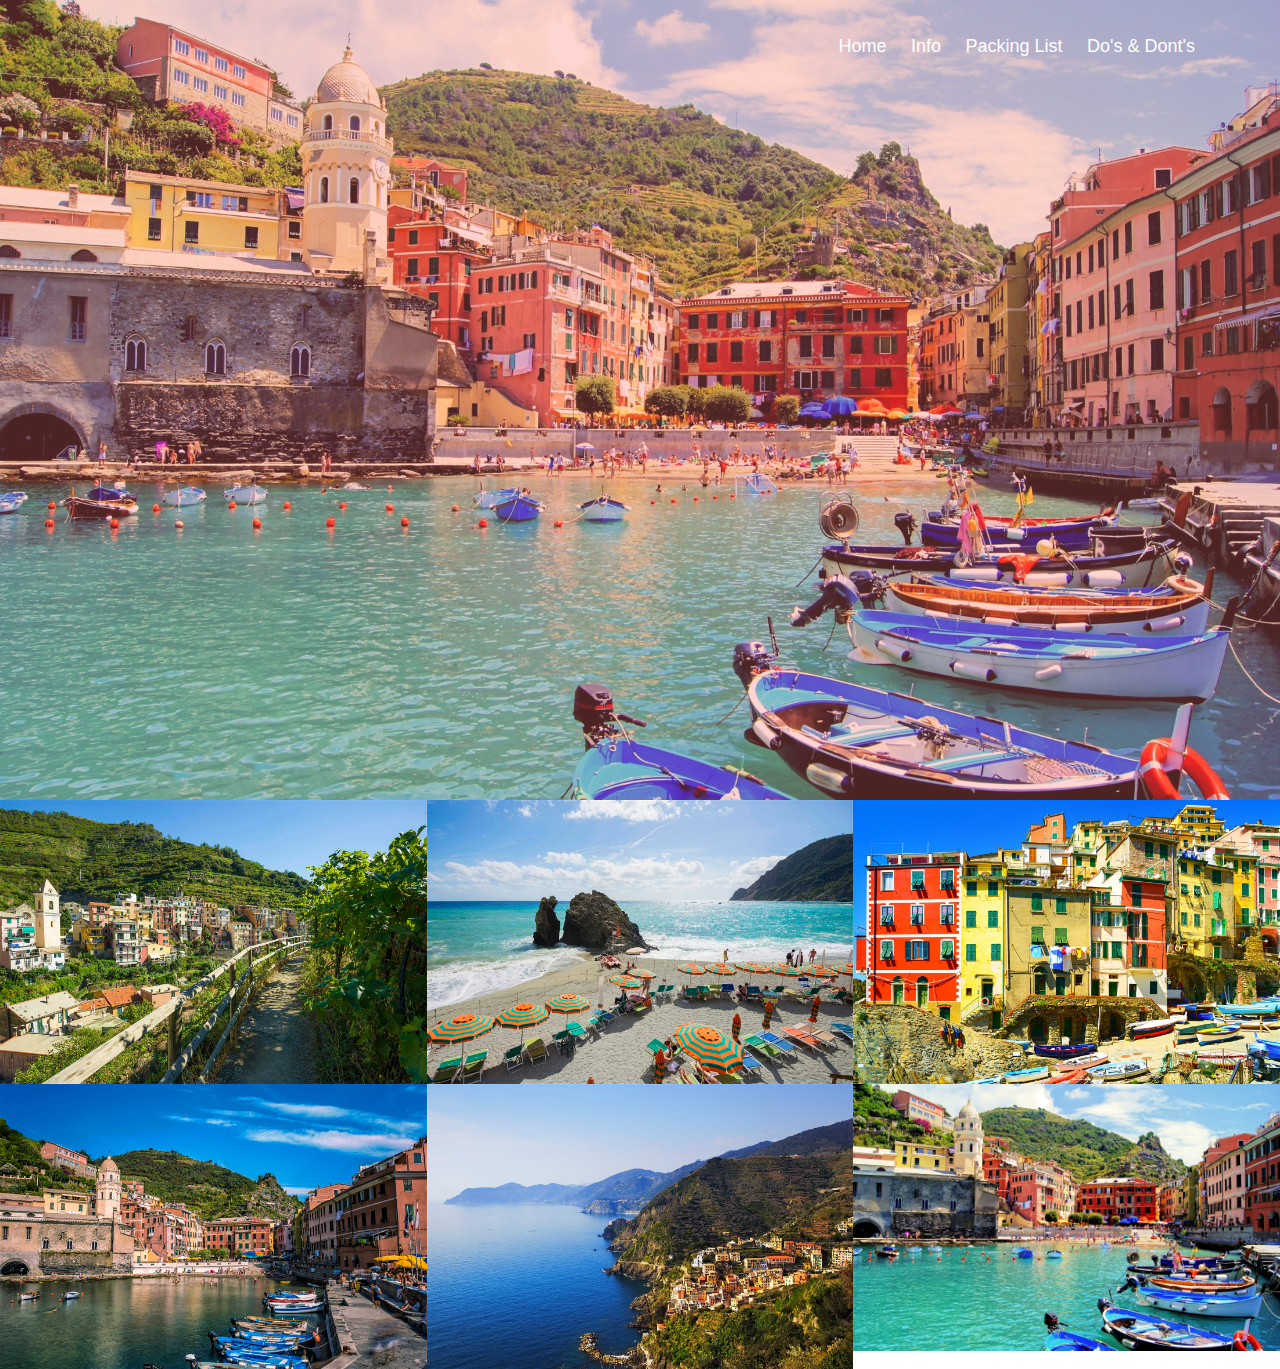
==== commit 8f86b890: "omg barely fit cinque" ====
--- a/cinque.html
+++ b/cinque.html
@@ -33,7 +33,7 @@
         <div class="col-md-7 probootstrap-intro-text">
           <h1 class="probootstrap-animate">CINQUE TERRE</h1>
           <div class="probootstrap-subtitle probootstrap-animate">
-            <h2>A lovely and colorful collection of five seaside towns Spend 1 - 2 days here!</h2>
+            <h2>A lovely and colorful collection of five seaside towns. <br> Spend 1 - 2 days here!</h2>
           
       </div>
     </div>
@@ -44,54 +44,54 @@
       <div class="row probootstrap-gutter0">
         <div class="col-md-4 col-sm-6">
           <a href="" class="probootstrap-hover-overlay">
-            <img src="img/cinque/sanmarco.jpg"  class="img-responsive">
+            <img src="img/cinque/manarola.jpg"  class="img-responsive">
             <div class="probootstrap-text-overlay">
-              <h3>Piazza San Marco</h3>
+              <h3>Manarola</h3>
             </div>
           </a>
         </div>
 
         <div class="col-md-4 col-sm-6">
           <a href="" class="probootstrap-hover-overlay">
-            <img src="img/cinque/mark.jpg"  class="img-responsive">
+            <img src="img/cinque/monterosso.jpg"  class="img-responsive">
             <div class="probootstrap-text-overlay">
-              <h3>St. Mark's Basilica</h3>
+              <h3>Monterosso</h3>
             </div>
           </a>
         </div>
 
          <div class="col-md-4 col-sm-6">
           <a href="" class="probootstrap-hover-overlay">
-            <img src="img/cinque/burano.jpg"  class="img-responsive">
+            <img src="img/cinque/rio.jpg"  class="img-responsive">
             <div class="probootstrap-text-overlay">
-              <h3>Burano & Murano</h3>  
+              <h3>Rio</h3>  
             </div>
           </a>
         </div>
 
         <div class="col-md-4 col-sm-6">
           <a href="" class="probootstrap-hover-overlay">
-            <img src="img/cinque/grandcanal.jpg"  class="img-responsive">
+            <img src="img/cinque/vernazza.jpg"  class="img-responsive">
             <div class="probootstrap-text-overlay">
-              <h3>Grand Canal</h3>
+              <h3>Vernazza</h3>
             </div>
           </a>
         </div>
 
           <div class="col-md-4 col-sm-6">
           <a href="" class="probootstrap-hover-overlay">
-            <img src="img/cinque/grandcanal.jpg"  class="img-responsive">
+            <img src="img/cinque/coast.jpg"  class="img-responsive">
             <div class="probootstrap-text-overlay">
-              <h3>Grand Canal</h3>
+              <h3>The coast</h3>
             </div>
           </a>
         </div>
 
         <div class="col-md-4 col-sm-6">
           <a href="" class="probootstrap-hover-overlay">
-            <img src="img/cinque/doge.jpg"  class="img-responsive">
+            <img src="img/cinque/cinque.jpg"  class="img-responsive">
             <div class="probootstrap-text-overlay">
-              <h3>Doge's Palace</h3>   
+              <h3>Lovely seaside towns</h3>   
             </div>
           </a>
         </div>
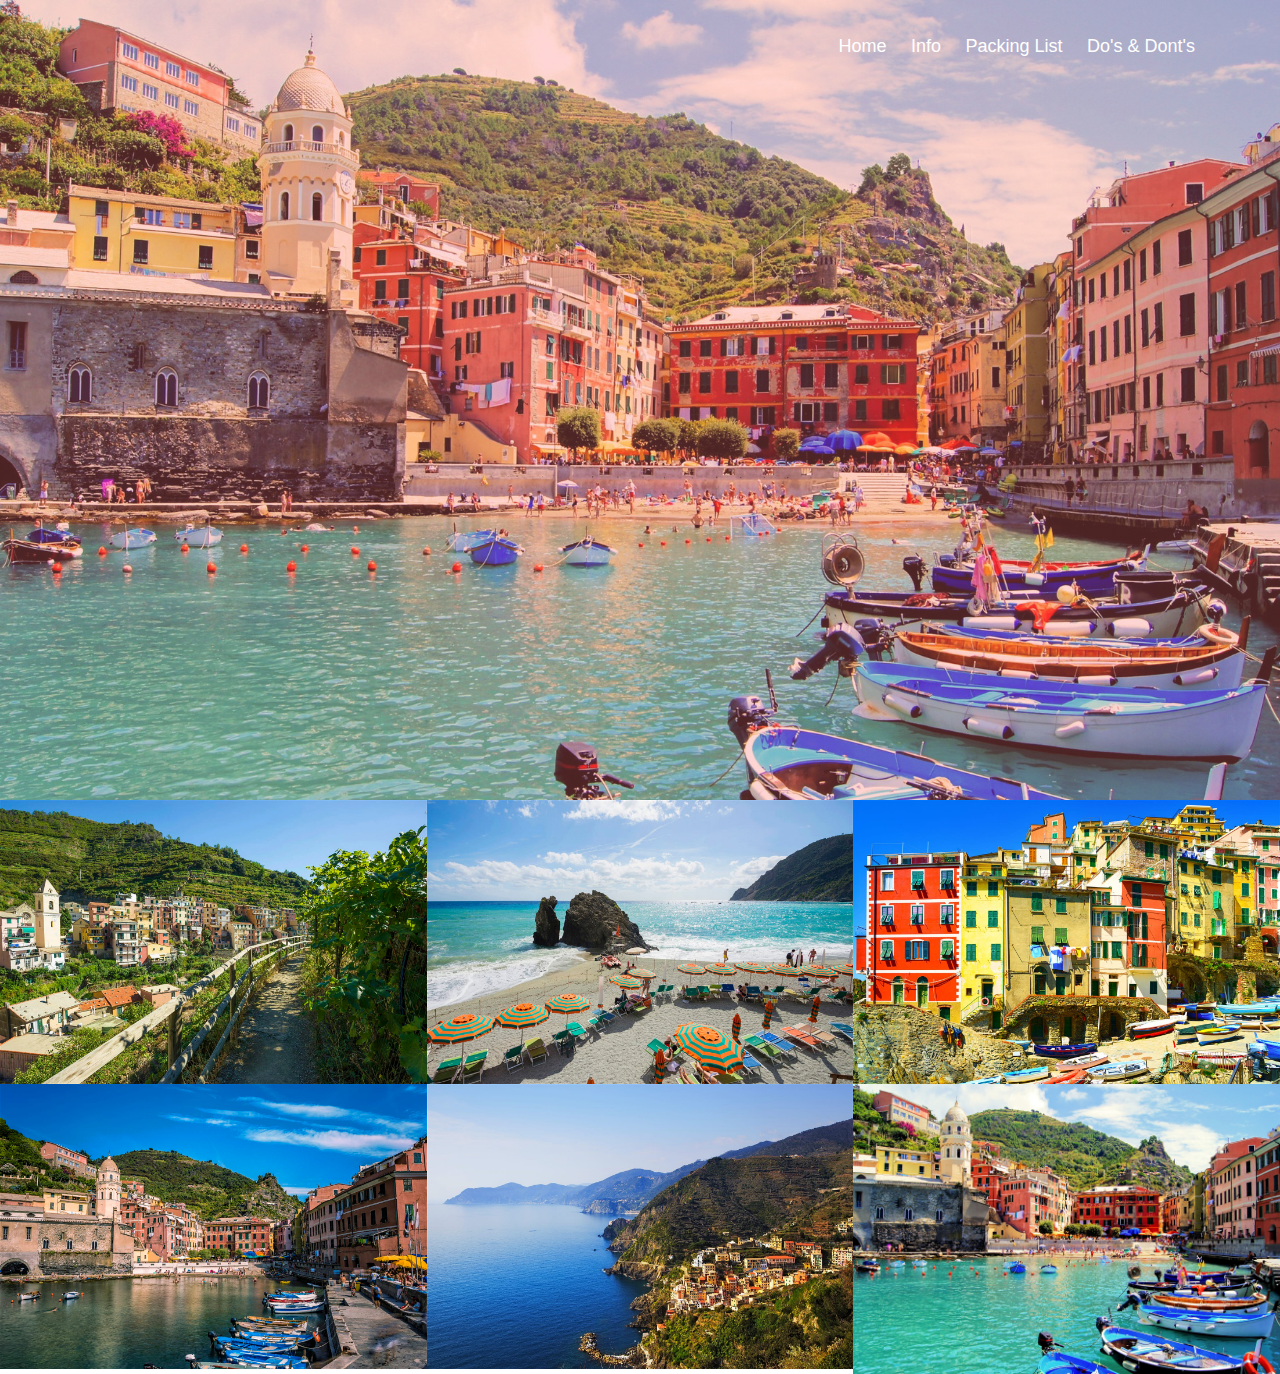
==== commit e783cd8f: "dies forgot info page :DDDDD" ====
--- a/cinque.html
+++ b/cinque.html
@@ -3,7 +3,7 @@
   <head>
     <meta charset="utf-8">
     <meta name="viewport" content="width=device-width, initial-scale=1">
-    <title>italy 2k19</title>
+    <title>Cinque Terre</title>
     <link href="https://fonts.googleapis.com/css?family=Poppins" rel="stylesheet"> 
     <link rel="stylesheet" href="css/styles-merged.css">
     <link rel="stylesheet" href="css/style.min.css">
